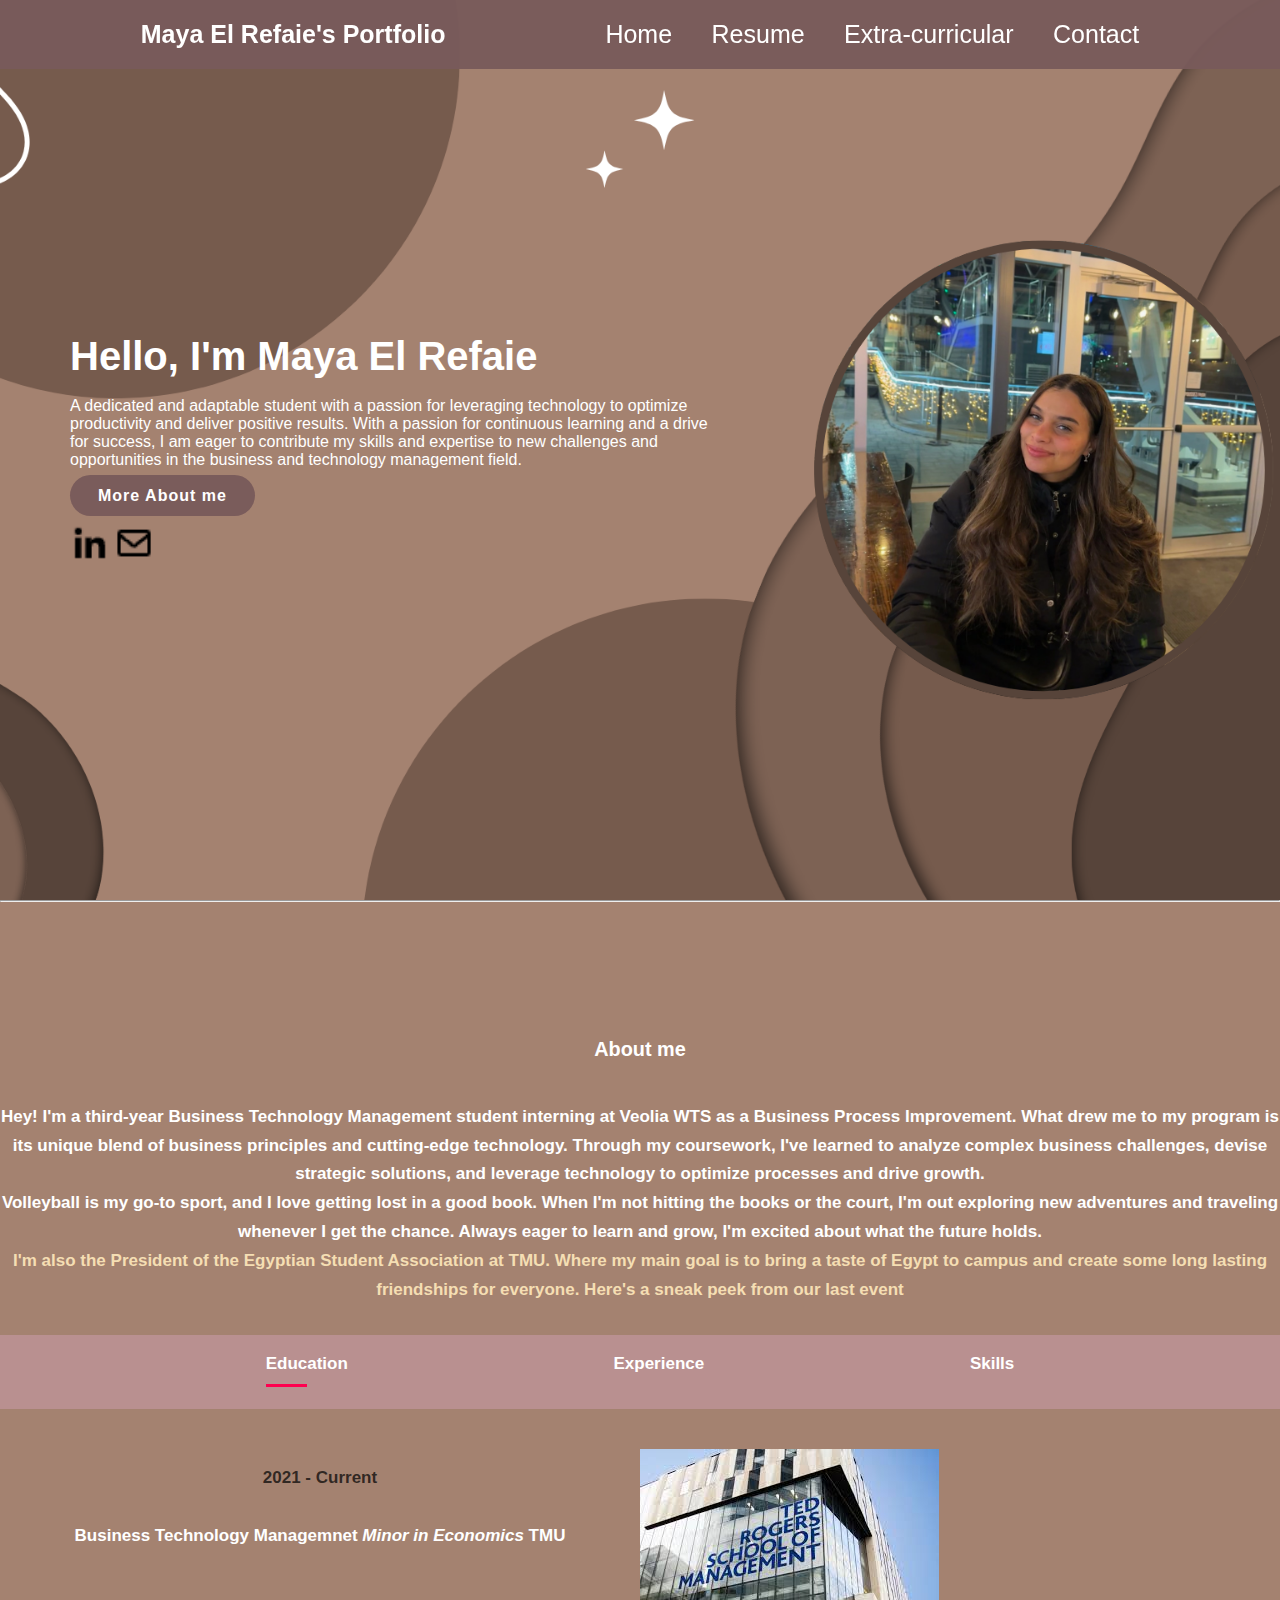
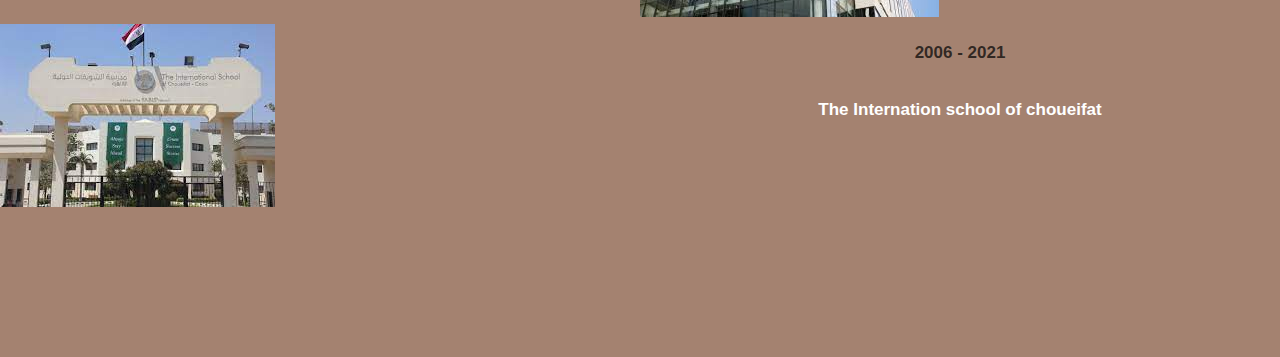
==== index1.html @ 45e6789b "project" ====
<!DOCTYPE html>
<html lang="en">
<head>
    <meta charset="UTF-8">
    <meta name="viewport" content="width=device-width, initial-scale=1.0">
    <title>Maya El Refaie's Portfolio</title>
    <link rel="stylesheet" href="stylesheet.css">
    <script src="main2.js"></script>
</head>
<body>
    <header class="header">
        <a href="#" class = "logo">Maya El Refaie's Portfolio</a>

        <nav class ="navbar">
            <a href="#home">Home</a>
            <a href="Maya El Refaie's latest resume.pdf" target="_blank">Resume</a>
            <a href="#">Extra-curricular</a>
            <a href="index2.html">Contact</a>
        </nav>
    </header>
    <section class="home">
        <div class="home-content">
            <h1>Hello, I'm Maya El Refaie</h1><br>
            <p>A dedicated and adaptable student with a passion for leveraging technology to optimize <br>
            productivity and deliver positive results. With a passion for continuous learning and a drive <br>
             for success, I am eager to contribute my skills and expertise to new challenges and <br>opportunities 
             in the business and technology management field.</p><br>
        <a href="#about" class="btn-box" onclick="smoothScroll('#about')">More About me</a><br><br>
        <div class="home-link">
            <a href="https://www.linkedin.com/in/maya-el-refaai" target="_blank"><img src="[data-uri]"/></a>
            <a href="mailto:mayahazem2018@hotmail.com"><img src="[data-uri]"/></a>
            </div>
    </section><hr>
 <br><br><br>
    <section class="about" id="about">
        <a id="about"></a>
        <div class="about-text">
            <h3>About me</h3><br>
            <p>Hey! I'm a third-year Business Technology Management student interning at Veolia WTS as a Business Process Improvement. What drew me to my program is its unique blend of business principles and cutting-edge technology. Through my coursework, I've learned to analyze complex business challenges, devise strategic solutions, and leverage technology to optimize processes and drive growth. <br> Volleyball is my go-to sport, and I love getting lost in a good book. When I'm not hitting the books or the court, I'm out exploring new adventures and traveling whenever I get the chance. Always eager to learn and grow, I'm excited about what the future holds.
               <br><span>I'm also the President of the Egyptian Student Association at TMU. Where my main goal is to bring a taste of Egypt to campus and create some long lasting friendships for everyone. Here's a sneak peek from our last event</span> </p>
               
               <div class="tabs">
                <p class="tabs-link active-link" onclick="opentab('education')">Education</p>
                <p class="tabs-link"onclick="opentab('experience')">Experience</p>
                <p class="tabs-link"onclick="opentab('skills')">Skills</p>
            </div>
            <div class="tab-contents active-tab" id="education">
                <div class="uni">
                    <img src="Ted Rogers.jpg" alt="picture of my building at Toronto Metroplitan University. The picture shoes a glass building with a writing that says Ted rogers school of Management ">
                    <p><span>2021 - Current</span><br><br>Business Technology Managemnet <em>Minor in Economics</em> TMU</p>
                    
                </div>
                <div class="school">
                    <img src="Choueifat pic.jpg" alt="shows a picture of my school">
                    <p><span>2006 - 2021</span><br><br> The Internation school of choueifat</p>
                    
                </div>
              
            </div>
            <div class="tab-contents" id="experience">
            <ul>
                <li><span>2021 - Current</span><br>Veolia</1i>
                <li><span>2021-2023</span><br>Sales associate</li>
                <li><span>2019-2021</span><br>Event organizer at gopadel</li>
            </ul>
            <div class="about-image">
                <img src="iftar pic.JPG" alt="A picture of my last event. It includes a lot of people sitting and emjpying there food and listening to the speakers. ">
            </div>
            </div>
            <div class="tab-contents" id="skills">
                <ul>
                    <li><span>2021 - Current</span><br>Business Technology Managemnetstudent at TMU</1i>
                    <li><span>2006 - 2021</span><br>International school of 3akabawy</li>
                </ul>
            </div>
        </div>   
    </div>

    <script>
        var tablinks = document.getElementsByClassName("tabs-link");
var tabcontents = document.getElementsByClassName("tab-contents");

    function opentab(tabname){
        for(tablink of tablinks){
            tablink.classList.remove("active-link");
        }
        for(tabcontent of tabcontents){
            tabcontent.classList.remove("active-tab");
        }
        event.currentTarget.classList.add("active-link");
        document.getElementById(tabname).classList.add("active-tab");
    }
    function smoothScroll(target) {
  var targetElement = document.querySelector(target);
  var targetPosition = targetElement.offsetTop;
  var startPosition = window.pageYOffset;
  var distance = targetPosition - startPosition;
  var duration = 1000; // Adjust duration as needed

  var start = null;
  window.requestAnimationFrame(step);

  function step(timestamp) {
    if (!start) start = timestamp;
    var progress = timestamp - start;
    window.scrollTo(0, easeInOut(progress, startPosition, distance, duration));
    if (progress < duration) window.requestAnimationFrame(step);
  }

  function easeInOut(t, b, c, d) {
    // Ease in/out function for smooth scrolling
    t /= d / 2;
    if (t < 1) return c / 2 * t * t + b;
    t--;
    return -c / 2 * (t * (t - 2) - 1) + b;
  }
}
    </script>
    </section>


</body>
</html>
---- stylesheet.css ----
*
{
    margin: 0;
    padding: 0;
    box-sizing:border-box;
    font-family: sans-serif;
}
body
{
    color: white;
    background: #A48270;
}  
.hr{
    color: black;
    border: 5px;
}

.header{
    position: fixed;
    top:0;
    left:0;
    width: 100%;
    padding: 20px 11%;
    background:rgba(120, 90, 90, 0.965);
    display:flex;
    justify-content: space-between;
    align-items: center;
    z-index: 100;

}

.logo{
    position:relative;
    font-size: 25px;
    color: white;
    text-decoration: none;
    font-weight:600;

}

.navbar a {
    display: inline-block;
    font-size: 25px;
    color:white;
    text-decoration: none;
    font-weight: 500;
    margin-left: 35px;
    transition: width 0.2s ease;
}

.navbar a:hover{
    font-size: 30px;
    background-color: #A48270;
    border-radius: 11px;
}
.home{
    position: relative;
    width:100%;
    justify-content: space-between;
    height: 100vh;
    background: url(Mayas\ protfolio\ bkgd.png ) no-repeat;
    background-size: cover;
    background-position: center;
    display: flex;
    align-items: center;
    padding:70px;
}
.home-content {
    
}
.home-content h3 {
    
}
.home-content h1{
    font-size: 40px;
    font-weight: 700;
    margin: -3;
    color: white;


}
.home-sec a{
    Display: inline-flex; 
    justify-content: center; 
    align-items: center;
    width: 40px; 
    height: 48px;
    border: 2px solid white;
    border-radius: 50%; 
    font-size: 28px; 
    margin-bottom: 2% ;
    background: white;
}
.btn-box{
    padding: 12px 28px; 
    background:rgba(120, 90, 90, 0.965);
    border-radius: 40px; 
    font-size: 16px; 
    color: white; 
    letter-spacing: 1px; 
    text-decoration: none; 
    font-weight: 600;
    transition: width 0.2s ease;
}
.btn-box:hover{
    font-size: large;
}
#about{
    padding: 80px 0;
    color: #ababab;
}
.about-image img{
     padding-bottom: 20%; 
     max-width: 630px; 
     height: auto; 
     width: 100%; 
     border-radius: 8px;
     align-items: center baseline;
     size: smaller;
     margin-left: 45%;
}
.about-text p{
    font-size: 17px; 
    font-weight: 600; 
    color: rgb(255, 255, 255); 
    line-height: 1.7; 
    margin: 15px 0 30px;
    align-items: center;
    text-align: center;
}
.about-text h3{
    border-radius: 60px;
    border-color: rgb(255, 255, 255);
    text-align: center;
    word-spacing: normal ;

}
.about-text{
    color: rgb(255, 255, 255); 
    font-size: 17px; 
    line-height: 1.4; 
    margin-bottom: 4rem;
}
.about-text p span{
    color: wheat;
}

.tabs{
    display: flex;
    margin: 20px 0 40px;
    justify-content: space-evenly;
    background-color: rgb(185, 144, 144);
}
.tabs-link{ 
    margin-right: 50px;
    font-size: 18px;
    font-weight: 500;
    cursor: pointer;
    position:relative;
}
.tabs-link::after{
    content: '';
    width: 0;
    height: 3px;
    background: #ff004f;
    position: absolute;
    left: 0;
    bottom: -8px;
    transition: 0.5s;
    }

.tabs-link.active-link::after{
    width: 50%;
}
   
.school p{
   float: right;
    width: 50%;
}
.school p span{
    color: #050505bb;
    font-size: 17px;
    align-items: center;
    text-align: center;
}
.uni p{
    float: left;
    width: 50%;
}
.uni p span{
    color: #050505bb;
    font-size: 17px;
    align-items: center;
    text-align: center;
}
.uni p img{
    margin-left: 14%;
    border-radius: 8%;

}
.school p img{
border-radius: 8%;
margin-right: 14%;
}
.tab-contents{
    display: none;
    opacity: 0;
    transition: opacity 1s ease-in-out;
}
.tab-contents.active-tab{
    display: block;
    opacity: 1;
}
.Education{
    display: flex;
    justify-content: space-evenly; 
}
.active-tab {
    
}
.home-link img {
    width: 40px; /* Adjust the width as needed */
    height: auto; /* Maintain aspect ratio */
    justify-content: space-between;
    transition: width 0.2s ease; /* Transition effect */
}

.home-link img:hover {
    width: 50px; /* Larger width on hover */
}
.contact-left h1{
color: white;
font-size: 35px;
}
.contact-left{
    flex-basis: 35%;
}
.contact-right{
    flex-basis: 60%;
}
.contact-left p{
    margin-top: 30px;
}
.social-icons{
    margin-top: 30px;
}
.social-icons a{
    text-decoration: none;
    font-size: 30px;
    margin-right: 15px;
    color: #ff004f;
    display: inline-block;
}
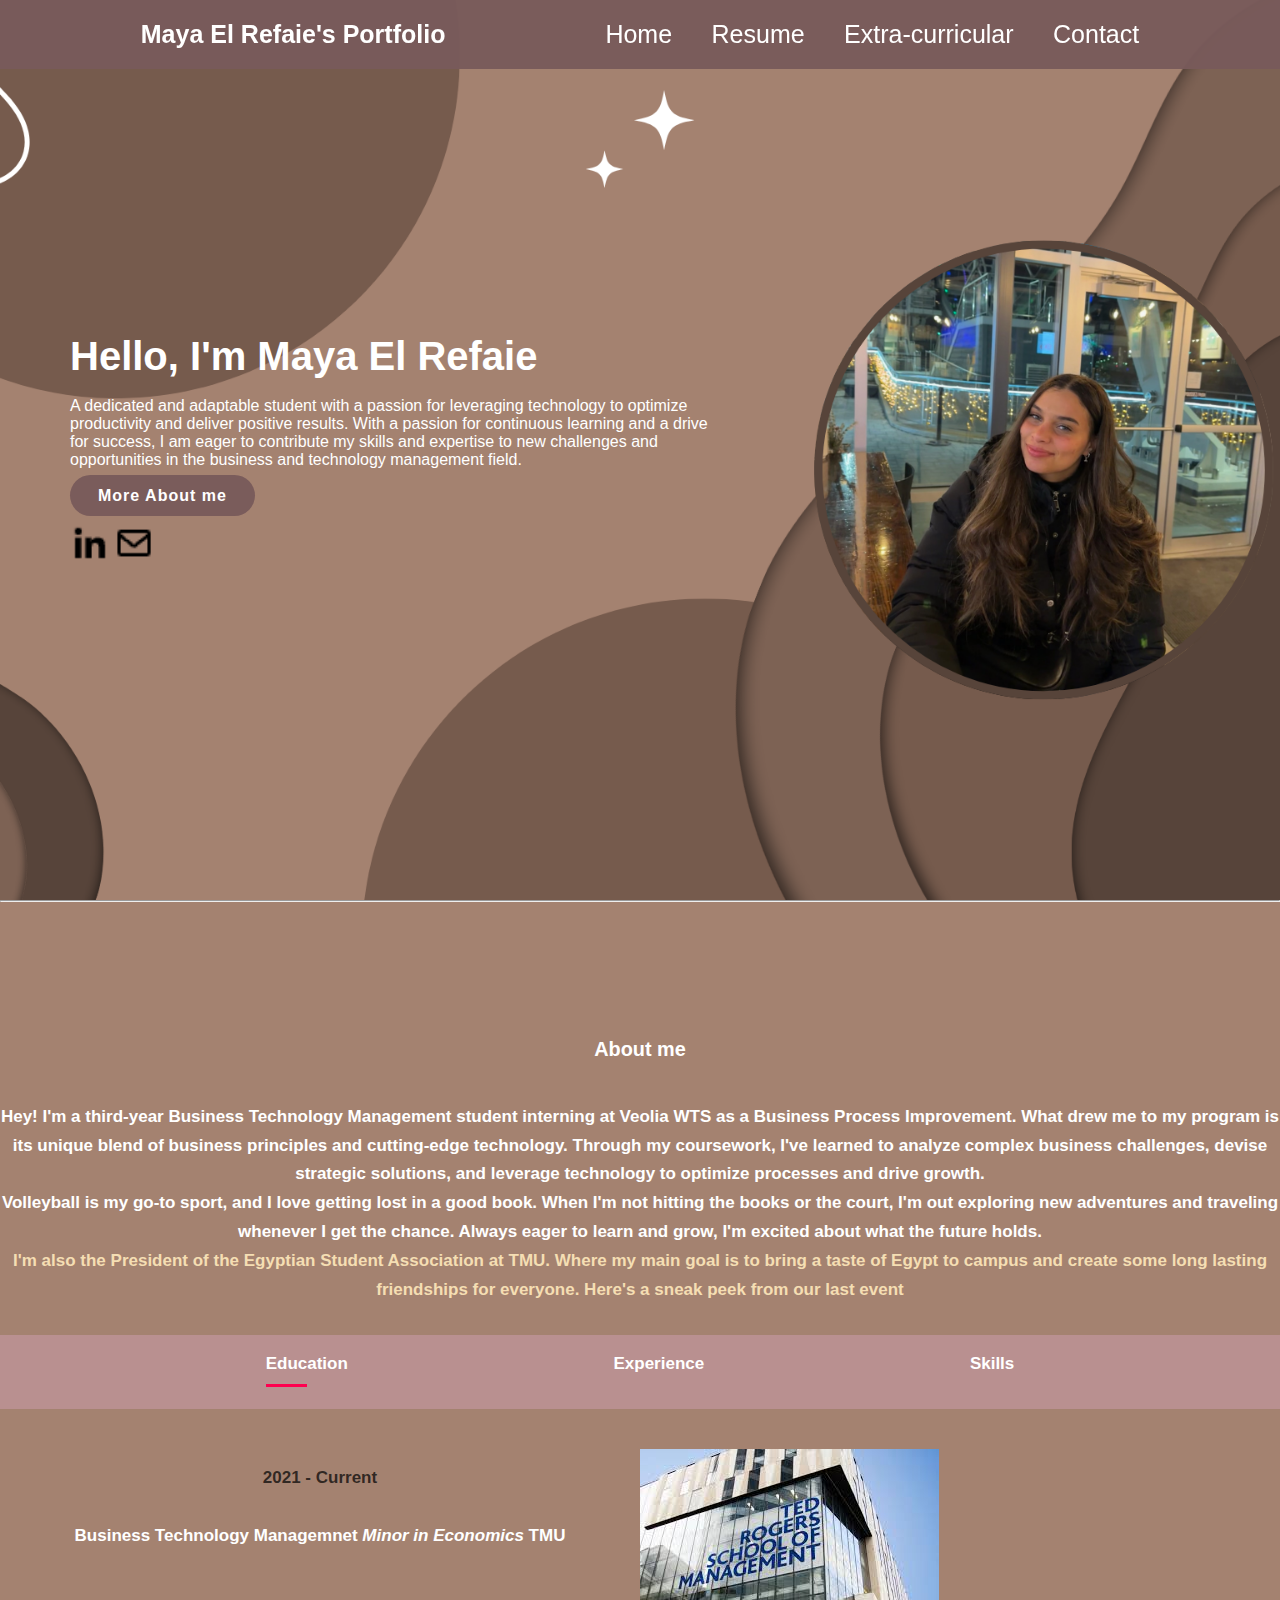
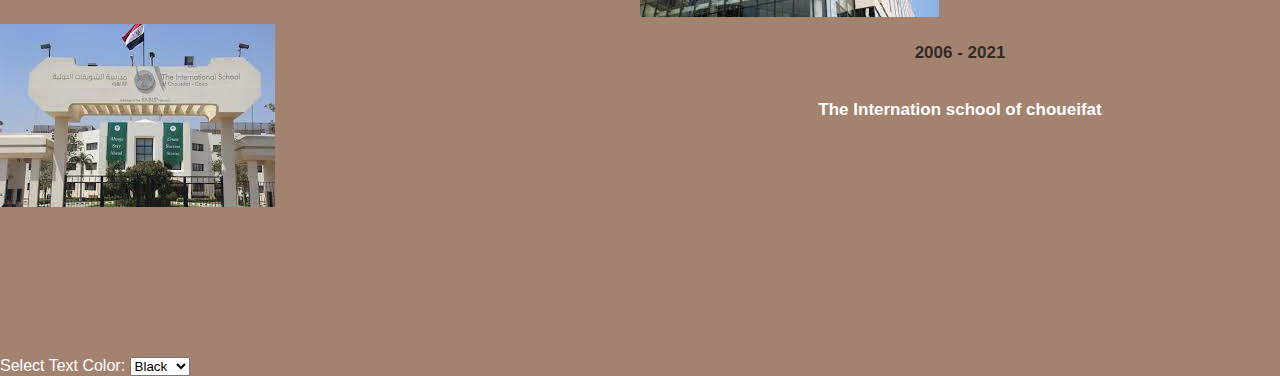
==== commit 81ff788c: "test 3" ====
--- a/index1.html
+++ b/index1.html
@@ -7,7 +7,8 @@
     <link rel="stylesheet" href="stylesheet.css">
     <script src="main2.js"></script>
 </head>
-<body>
+<body> 
+    
     <header class="header">
         <a href="#" class = "logo">Maya El Refaie's Portfolio</a>
 
@@ -115,8 +116,18 @@
     return -c / 2 * (t * (t - 2) - 1) + b;
   }
 }
+function changeTextColor(color) {
+    document.getElementById('content').style.color = color;
+}
     </script>
     </section>
+    <label for="colorSelect">Select Text Color:</label>
+        <select id="colorSelect" onchange="changeTextColor(this.value)">
+          <option value="#333">Black</option>
+          <option value="#f00">Red</option>
+          <option value="#0f0">Green</option>
+          <option value="#00f">Blue</option>
+         </select>
 
 
 </body>
